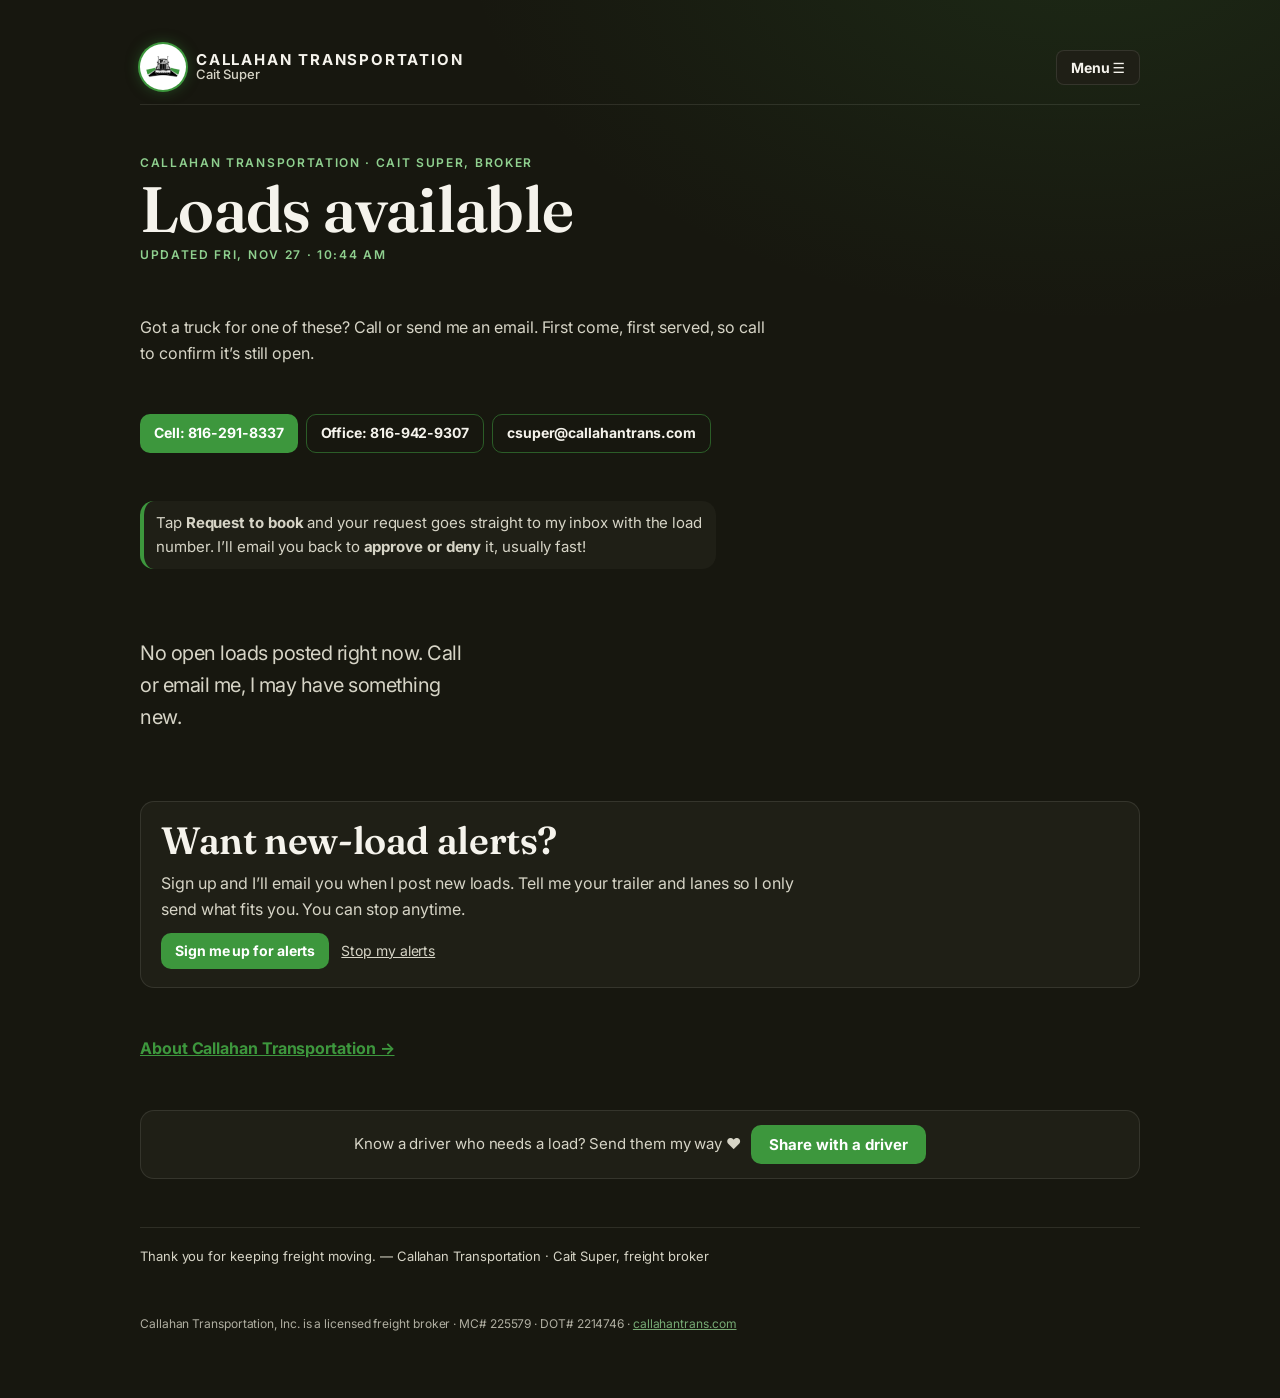
==== cait/index.html @ 10f7d675 "Update open loads 11/27 10:44 AM Co-Authored-By: Claude Opus 5.5 <noreply@anthropic.com>" ====
<!doctype html>
<html lang="en">
<head>
<meta charset="utf-8">
<meta name="viewport" content="width=device-width, initial-scale=1">
<link rel="manifest" href="../manifest.webmanifest">
<link rel="apple-touch-icon" href="../apple-touch-icon.png">
<link rel="icon" type="image/png" href="../icon-192.png">
<meta name="theme-color" content="#17170F">
<meta name="apple-mobile-web-app-capable" content="yes">
<meta name="apple-mobile-web-app-title" content="Callahan Transportation">
<title>Cait’s Loads · Callahan Transportation</title>
<link rel="preconnect" href="https://fonts.googleapis.com">
<link rel="stylesheet" href="https://fonts.googleapis.com/css2?family=Fraunces:ital,wght@0,500;0,600;1,500&family=Inter:wght@400;500;600;700;800&display=swap">
<style>
.sharebar { display: flex; flex-wrap: wrap; gap: 10px; align-items: center; justify-content: center; background: var(--panel); border: 1px dashed color-mix(in srgb, var(--gold) 55%, transparent); border-radius: 12px; padding: 14px 16px; text-align: center }
.sharebar p { margin: 0; color: var(--muted); font-size: 15px }
.sharebtn { font: 700 15px var(--body); background: var(--gold); color: var(--ground); border: 0; border-radius: 999px; padding: 10px 18px; cursor: pointer }
.sharebtn:focus-visible { outline: 3px solid var(--ink); outline-offset: 3px }
.sitenav { display: flex; flex-wrap: wrap; gap: 8px; align-items: center; padding-bottom: 6px }
.sitenav .brand { font-family: var(--hand); font-weight: 700; font-size: 28px; color: var(--gold); text-decoration: none; margin-right: auto }
.sitenav .brand { display: flex; flex-direction: column; line-height: 1.05 }
.sitenav .brand .b1 { font-family: var(--body); font-weight: 700; font-size: 15px; letter-spacing: .14em; text-transform: uppercase; color: var(--gold) }
.sitenav .brand .b2 { font-family: var(--hand); font-weight: 700; font-size: 28px; color: var(--ink) }
.sitenav a.nl { font: 700 14px var(--body); color: var(--ink); text-decoration: none; border: 1px solid color-mix(in srgb, var(--gold) 45%, transparent); border-radius: 999px; padding: 8px 14px }
.sitenav a.nl[aria-current="page"] { background: var(--gold); color: var(--ground); border-color: var(--gold) }
.sitenav { position: relative; align-items: center; flex-wrap: nowrap }
.sitenav .brand { min-width: 0 }
@media (max-width: 420px) { .sitenav .brand .b1 { font-size: 12px; letter-spacing: .1em } .sitenav .brand .b2 { font-size: 24px } }
.sitenav .brand { flex-direction: row; align-items: center; gap: 10px }
.sitenav .brand .mark { width: 58px; height: auto; background: var(--paper, #F3E6D1); border-radius: 10px; padding: 5px 6px; box-shadow: 0 0 22px color-mix(in srgb, #E8A54B 35%, transparent) }
.sitenav .btxt { display: flex; flex-direction: column; line-height: 1.05; min-width: 0 }
.menu { position: relative; flex: none }
.menu summary { white-space: nowrap }
@media (max-width: 420px) { .sitenav .brand .mark { width: 44px } .sitenav .brand .b1 { font-size: 10.5px; letter-spacing: .06em; white-space: nowrap } .sitenav .brand { gap: 8px } }
.menu summary { list-style: none; cursor: pointer; font: 700 14px var(--body); color: var(--ink); border: 1px solid color-mix(in srgb, var(--gold) 45%, transparent); border-radius: 999px; padding: 8px 14px }
.menu summary::-webkit-details-marker { display: none }
.menu summary:focus-visible { outline: 3px solid var(--ink); outline-offset: 3px }
.menu-list { position: absolute; right: 0; top: calc(100% + 8px); z-index: 20; display: flex; flex-direction: column; gap: 6px; min-width: 200px; background: var(--panel); border: 1px solid color-mix(in srgb, var(--gold) 35%, transparent); border-radius: 12px; padding: 10px; box-shadow: 0 18px 40px rgba(0,0,0,.5) }
.menu-list a.nl { text-align: left }
.sitenav a:focus-visible { outline: 3px solid var(--ink); outline-offset: 3px }
:root {
  --ground:#1F1813; --panel:#2A2019; --gold:#E8A54B; --ink:#F8EFE1; --rust:#C4553A; --muted:#C9B79E; --paper:#F3E6D1;
  --hand:"Caveat", "Segoe Print", "Bradley Hand", cursive;
  --body:"Nunito Sans", "Segoe UI", system-ui, sans-serif;
  color-scheme: dark;
}
* { box-sizing: border-box }
body {
  background: radial-gradient(90% 40% at 85% 0%, color-mix(in srgb, var(--gold) 26%, transparent), transparent 70%),
              radial-gradient(70% 30% at 0% 100%, color-mix(in srgb, var(--rust) 22%, transparent), transparent 70%),
              var(--ground);
  background-attachment: fixed;
  color: var(--ink); font-family: var(--body); font-size: 17px; line-height: 1.5;
  padding: 40px 16px 64px; min-height: 100%; margin: 0;
}
.wrap { max-width: 1000px; margin: 0 auto; display: flex; flex-direction: column; gap: 26px }
.company { font-size: 13px; font-weight: 700; letter-spacing: .18em; text-transform: uppercase; color: var(--gold) }
h1 { font-family: var(--hand); font-weight: 700; font-size: clamp(50px, 10vw, 84px); line-height: .95; margin: 4px 0 0; text-wrap: balance }
.updated { font-size: 13px; font-weight: 700; letter-spacing: .14em; text-transform: uppercase; color: var(--muted) }
.note { margin: 0; color: var(--muted); max-width: 64ch }
.call { display: flex; flex-wrap: wrap; gap: 8px }
.call a { display: inline-flex; align-items: center; gap: 8px; font-weight: 700; font-size: 14px; text-decoration: none; color: var(--ground); background: var(--gold); border-radius: 999px; padding: 7px 14px }
.call a.alt { background: transparent; color: var(--ink); border: 1px solid color-mix(in srgb, var(--gold) 55%, transparent) }
.list { display: grid; grid-template-columns: repeat(auto-fill, minmax(min(100%, 300px), 1fr)); gap: 16px }
.load { background: var(--panel); border: 1px solid color-mix(in srgb, var(--gold) 22%, transparent); border-radius: 10px; padding: 18px 20px; display: flex; flex-direction: column; gap: 10px; min-width: 0 }
.lane { display: flex; flex-direction: column; gap: 2px }
.city { font-family: var(--hand); font-weight: 700; font-size: 34px; line-height: 1 }
.arrow { color: var(--gold); font-size: 15px; font-weight: 700; letter-spacing: .1em }
.chip { align-self: flex-start; font-size: 12px; font-weight: 700; letter-spacing: .1em; text-transform: uppercase; color: var(--ground); background: var(--gold); border-radius: 999px; padding: 4px 12px }
dl { margin: 0; display: grid; grid-template-columns: auto 1fr; gap: 4px 14px; font-size: 15px }
dt { color: var(--muted) }
dd { margin: 0; min-width: 0 }
.book { display: flex; gap: 10px; flex-wrap: wrap; margin-top: auto; padding-top: 6px }
.book a { flex: 1 1 auto; text-align: center; font-weight: 700; font-size: 15px; text-decoration: none; border-radius: 999px; padding: 10px 16px }
.book-btn { background: var(--gold); color: var(--ground) }
.book-call { color: var(--ink); border: 1px solid color-mix(in srgb, var(--gold) 55%, transparent) }
.book a:focus-visible { outline: 3px solid var(--ink); outline-offset: 3px }
.approve { background: var(--panel); border-left: 4px solid var(--gold); border-radius: 8px; padding: 10px 12px; color: var(--ink); font-size: 15px }
.alerts { background: var(--panel); border: 1px dashed color-mix(in srgb, var(--gold) 55%, transparent); border-radius: 12px; padding: 18px 20px; display: flex; flex-direction: column; gap: 10px }
.alerts-title { font-family: var(--hand); font-weight: 700; font-size: 36px; line-height: 1; color: var(--gold); margin: 0 }
.alert-btns { display: flex; flex-wrap: wrap; gap: 12px; align-items: center }
.alert-btn { font-weight: 700; font-size: 14px; text-decoration: none; color: var(--ground); background: var(--gold); border-radius: 999px; padding: 7px 14px }
.alert-stop { color: var(--muted); font-size: 14px }
.alert-btn:focus-visible, .alert-stop:focus-visible { outline: 3px solid var(--ink); outline-offset: 3px }
.card-top { display: flex; align-items: center; justify-content: space-between; gap: 10px }
.loadno { font-weight: 800; font-size: 14px; letter-spacing: .02em; color: var(--ink); background: var(--panel-2, #1B242A); border: 1px solid var(--line, rgba(190,235,230,.1)); border-radius: 8px; padding: 4px 10px }
.empty { color: var(--muted); font-family: var(--hand); font-size: 32px }
footer { color: var(--muted); font-size: 14px; border-top: 1px solid color-mix(in srgb, var(--gold) 25%, transparent); padding-top: 18px }
</style>
<link rel="stylesheet" href="../anim.css?v=3">
<link rel="stylesheet" href="../modern.css?v=5">
<link rel="stylesheet" href="../brand.css?v=1">
</head>
<body>

<div class="wrap">
  <nav class="sitenav" aria-label="Site">
    <a class="brand" href="https://www.callahantrans.com"><img class="mark" src="../callahan-mark-orig.png?v=4" alt=""><span class="btxt"><span class="b1">Callahan Transportation</span><span class="b2">Cait Super</span></span></a>
    <details class="menu">
      <summary>Menu <span aria-hidden="true">☰</span></summary>
      <div class="menu-list">
      <a class="nl" href="./" aria-current="page">Cait’s loads</a>
      <a class="nl" href="../open-loads.html">Dana’s loads</a>
      <a class="nl" href="../pam/">Pam’s loads</a>
      <a class="nl" href="../loads-we-moved.html">Loads we moved</a>
      </div>
    </details>
  </nav>
  <header>
    <div class="company">Callahan Transportation · Cait Super, broker</div>
    <h1>Loads available</h1>
    <span class="updated" id="updated"></span>
  </header>
  <p class="note">Got a truck for one of these? Call or send me an email. First come, first served, so call to confirm it’s still open.</p>
  <div class="call">
    <a href="tel:+18162918337">Cell: 816-291-8337</a>
    <a class="alt" href="tel:+18169429307">Office: 816-942-9307</a>
    <a class="alt" href="mailto:csuper@callahantrans.com">csuper@callahantrans.com</a>
  </div>
  <p class="note approve">Tap <strong>Request to book</strong> and your request goes straight to my inbox with the load number. I’ll email you back to <strong>approve or deny</strong> it, usually fast!</p>
  <div class="list" id="list"></div>
  <section class="alerts" aria-labelledby="alerts-title">
    <h2 class="alerts-title" id="alerts-title">Want new-load alerts?</h2>
    <p class="note">Sign up and I’ll email you when I post new loads. Tell me your trailer and lanes so I only send what fits you. You can stop anytime.</p>
    <div class="alert-btns">
      <a class="alert-btn" id="alert-join" href="#">Sign me up for alerts</a>
      <a class="alert-stop" id="alert-stop" href="#">Stop my alerts</a>
    </div>
  </section>
  <p class="note"><a href="https://www.callahantrans.com" style="color:var(--gold);font-weight:700">About Callahan Transportation →</a></p>
  <div class="sharebar"><p>Know a driver who needs a load? Send them my way ♥</p><button type="button" class="sharebtn" data-share>Share with a driver</button></div>
  <footer>Thank you for keeping freight moving. — Callahan Transportation · Cait Super, freight broker</footer>
  <p class="broker-line">Callahan Transportation, Inc. is a licensed freight broker · MC# 225579 · DOT# 2214746 · <a href="https://www.callahantrans.com" target="_blank" rel="noopener">callahantrans.com</a></p>
</div>

<script type="application/json" id="data">{"updated": "Fri, Nov 27 · 10:44 AM", "loads": [{"load": "125517", "from": "St Louis, MO", "to": "Eustis, FL", "when": "Tue 12/1", "equip": "Hot shot", "freight": "Palletized stone", "weight": "18,447 lb", "notes": "974 miles", "tag": "Flatbed"}]}</script>
<script>
(function () {
  const list = document.getElementById('list');
  const esc = s => String(s).replace(/[&<>"]/g, c => ({'&':'&amp;','<':'&lt;','>':'&gt;','"':'&quot;'}[c]));
  let d; try { d = JSON.parse(document.getElementById('data').textContent); } catch (e) { d = {loads: []}; }
  let covered = [];
  // pickup like "Fri 10/30": hide once that date has passed (Chicago time)
  function past(when) {
    const m = /(\d{1,2})\/(\d{1,2})/.exec(when || ''); if (!m) return false;
    const now = new Date(new Date().toLocaleString('en-US', {timeZone: 'America/Chicago'}));
    let y = now.getFullYear(); const mo = +m[1] - 1, da = +m[2];
    if (mo - now.getMonth() > 6) y--; else if (now.getMonth() - mo > 6) y++;
    const t = new Date(now); t.setHours(0, 0, 0, 0);
    return new Date(y, mo, da) < t;
  }
  function render() {
    document.getElementById('updated').textContent = d.updated ? 'Updated ' + d.updated : '';
    const show = (d.loads || []).filter(l => !covered.includes(String(l.load)) && !past(l.when));
    list.innerHTML = '';
    if (!show.length) { list.innerHTML = '<p class="empty" style="font-size:20px;max-width:none">No open loads posted right now. Call or email me, I may have something new.</p>'; return; }
    show.forEach(l => {
      const a = document.createElement('article'); a.className = 'load in';
      a.innerHTML = '<div class="card-top"><span class="chip">' + esc(l.tag) + '</span>' + (l.load ? '<span class="loadno">Load #' + esc(l.load) + '</span>' : '') + '</div>' +
        '<div class="lane"><span class="city">' + esc(l.from) + '</span><span class="arrow">TO</span><span class="city">' + esc(l.to) + '</span></div>' +
        '<dl><dt>Pickup</dt><dd>' + esc(l.when) + '</dd><dt>Trailer</dt><dd>' + esc(l.equip) + '</dd><dt>Freight</dt><dd>' + esc(l.freight) + '</dd><dt>Weight</dt><dd>' + esc(l.weight) + '</dd><dt>Notes</dt><dd>' + esc(l.notes) + '</dd></dl>';
      const lane = l.from + ' to ' + l.to;
      const subj = 'BOOK REQUEST - ' + (l.load ? 'Load #' + l.load + ' - ' : '') + lane + ' (' + l.when + ')';
      const body = 'Hi Cait,\n\nI\'d like to book this load:\n' + (l.load ? 'Load #' + l.load + '\n' : '') + lane + '\nPickup: ' + l.when + '\nFreight: ' + l.freight + ', ' + l.weight + '\n\nCompany name:\nMC#:\nDriver name & cell:\nTruck/trailer type:\nWhere I\'m empty & when:\n\nThanks!';
      const act = document.createElement('div'); act.className = 'book';
      const m = document.createElement('a'); m.className = 'book-btn';
      m.href = 'mailto:csuper@callahantrans.com?subject=' + encodeURIComponent(subj) + '&body=' + encodeURIComponent(body);
      m.textContent = 'Request to book';
      act.append(m); a.appendChild(act);
      list.appendChild(a);
    });
  }
  async function refresh() {
    const t = Date.now();
    let c1 = null, c2 = null;
    try { const r = await fetch('covered.json?t=' + t, {cache: 'no-store'}); if (r.ok) c1 = ((await r.json()).covered || []).map(String); } catch (e) {}
    try { const r = await fetch('https://api.github.com/repos/Callahan2026/dana-loads/contents/cait/covered?ref=main&t=' + t, {cache: 'no-store'}); if (r.ok) c2 = (await r.json()).map(f => f.name.replace(/\.[a-z]+$/i, '')).filter(n => /^\d+$/.test(n)); } catch (e) {}
    if (c1 || c2) covered = (c1 || []).concat(c2 || covered.filter(n => !(c1 || []).includes(n)));
    try {
      const r = await fetch('index.html?t=' + t, {cache: 'no-store'});
      if (r.ok) { const doc = new DOMParser().parseFromString(await r.text(), 'text/html'); const el = doc.getElementById('data'); if (el) d = JSON.parse(el.textContent); }
    } catch (e) {}
    render();
  }
  render(); refresh();
  setInterval(refresh, 120000);
  document.addEventListener('visibilitychange', () => { if (!document.hidden) refresh(); });
})();
</script>

<script>
document.querySelectorAll('[data-share]').forEach(b => b.addEventListener('click', async () => {
  const url = 'https://loads.callahantrans.com/cait/';
  const data = { title: "Cait's Loads · Callahan Transportation", text: 'Need a load? Check out Cait at Callahan Transportation:', url };
  try { if (navigator.share) { await navigator.share(data); return; } } catch (e) { if (e && e.name === 'AbortError') return; }
  try { await navigator.clipboard.writeText(url); b.textContent = 'Link copied!'; setTimeout(() => b.textContent = 'Share with a driver', 2500); }
  catch (e) { prompt('Copy this link:', url); }
}));
</script>
<script>
(function () {
  const to = 'csuper@callahantrans.com';
  const mk = (s, b) => 'mailto:' + to + '?subject=' + encodeURIComponent(s) + '&body=' + encodeURIComponent(b);
  document.getElementById('alert-join').href = mk('LOAD ALERTS - Sign me up',
    'Hi Cait,\n\nPlease send me your new loads!\n\nName:\nCompany / MC#:\nBest email for alerts:\nCell:\nTrailer type (van, reefer, flatbed, stepdeck, hot shot, oversize):\nHome base / lanes I like:\n\nThanks!');
  document.getElementById('alert-stop').href = mk('LOAD ALERTS - Stop', 'Hi Cait,\n\nPlease take me off your load alerts.\n\nName:\nEmail:\n\nThanks!');
})();
</script>
<script src="../anim.js?v=3"></script>
</body>
</html>
---- anim.css ----
/* Shared motion: highway scene, driving trucks, scroll reveals. All motion stops for reduced-motion users. */
.highway { position: relative; height: 170px; border-radius: 14px; overflow: hidden;
  background: linear-gradient(180deg, #3a2417 0%, #8a4a24 38%, #e8a54b 62%, #f3c27a 66%, #2b2019 66.5%);
  box-shadow: 0 18px 40px rgba(0,0,0,.45) }
.highway .sun { position: absolute; left: 62%; top: 38%; width: 90px; height: 90px; margin: -45px; border-radius: 50%;
  background: radial-gradient(circle, #fff3d6 0%, #ffd27a 45%, rgba(255,190,90,0) 70%); animation: sunpulse 6s ease-in-out infinite }
.highway .hills { position: absolute; left: 0; right: 0; bottom: 34%; height: 40px;
  background: radial-gradient(60% 100% at 20% 100%, #4a2c1b 60%, transparent 61%), radial-gradient(50% 100% at 75% 100%, #5a3420 60%, transparent 61%) }
.highway .road { position: absolute; left: 0; right: 0; bottom: 0; height: 34%; background: #1d1612 }
.highway .road::before { content: ""; position: absolute; left: 0; right: 0; top: 50%; height: 4px; margin-top: -2px;
  background: repeating-linear-gradient(90deg, #e8a54b 0 34px, transparent 34px 68px); animation: dashes .9s linear infinite }
.highway .road::after { content: ""; position: absolute; left: 0; right: 0; top: 0; height: 2px; background: #6b4a2e }
.highway .rig { position: absolute; bottom: 14%; width: 210px; height: auto; animation: drive 9s linear infinite; filter: drop-shadow(0 6px 6px rgba(0,0,0,.5)) }
.highway .rig.back { bottom: 21%; width: 120px; opacity: .75; animation: driveback 14s linear infinite; animation-delay: -5s }
.highway .tag { position: absolute; left: 16px; top: 14px; font: 700 13px var(--body); letter-spacing: .16em; text-transform: uppercase; color: #fff3d6; text-shadow: 0 2px 8px rgba(0,0,0,.5) }
@keyframes dashes { from { background-position: 0 0 } to { background-position: -68px 0 } }
@keyframes drive { from { transform: translateX(-240px) } to { transform: translateX(calc(100vw + 40px)) } }
@keyframes driveback { from { transform: translateX(calc(100vw + 40px)) scaleX(-1) } to { transform: translateX(-160px) scaleX(-1) } }
@keyframes sunpulse { 0%,100% { transform: scale(1) } 50% { transform: scale(1.08) } }

/* little truck that drives along a road strip above footers */
.roadstrip { position: relative; height: 46px; overflow: hidden; border-bottom: 3px solid #3a2a1e }
.roadstrip::before { content: ""; position: absolute; left: 0; right: 0; bottom: 6px; height: 3px;
  background: repeating-linear-gradient(90deg, color-mix(in srgb, #e8a54b 70%, transparent) 0 22px, transparent 22px 44px); animation: dashes2 1s linear infinite }
.roadstrip .rig { position: absolute; bottom: 9px; width: 120px; animation: drive 12s linear infinite }
@keyframes dashes2 { from { background-position: 0 0 } to { background-position: -44px 0 } }

/* scroll reveal */
.reveal { opacity: 0; transform: translateY(26px); transition: opacity .7s ease, transform .7s ease }
.reveal.in { opacity: 1; transform: none }

/* logo card float + loads tabs shimmer */
.logo-card { animation: floaty 6s ease-in-out infinite }
@keyframes floaty { 0%,100% { transform: rotate(-1.2deg) translateY(0) } 50% { transform: rotate(-.4deg) translateY(-6px) } }
.loadtab { position: relative; overflow: hidden }
.loadtab::after { content: ""; position: absolute; top: 0; bottom: 0; width: 60px; left: -80px; transform: skewX(-20deg);
  background: linear-gradient(90deg, transparent, rgba(255,255,255,.35), transparent); animation: shine 4.5s ease-in-out infinite }
@keyframes shine { 0%,60% { left: -80px } 100% { left: 110% } }
.lt-go { transition: transform .2s ease } .loadtab:hover .lt-go { transform: translateX(6px) }
.load { transition: transform .2s ease, box-shadow .2s ease } .load:hover { transform: translateY(-3px); box-shadow: 0 14px 30px rgba(0,0,0,.4) }

@media (prefers-reduced-motion: reduce) {
  .highway .rig, .highway .sun, .highway .road::before, .roadstrip .rig, .roadstrip::before, .logo-card, .loadtab::after { animation: none }
  .highway .rig { left: 30% } .highway .rig.back { display: none } .roadstrip .rig { left: 40% }
  .reveal { opacity: 1; transform: none; transition: none }
}
---- modern.css ----
/* Modern pass: clean type, straight edges, photo-led hero, restrained motion. Loaded last on every page. */
:root {
  --ground: #0E1316; --panel: #151C20; --panel-2: #1B242A; --line: rgba(190, 235, 230, .10);
  --gold: #2EC4B6; --teal: #2EC4B6; --blue: #3B8FE0; --leaf: #5CC97A; --ink: #F6EFE6; --muted: #B8AA98; --paper: #F6EFE6; --paper-ink: #1A1410; --green: #3E9A42;
  --hand: "Inter", system-ui, -apple-system, "Segoe UI", sans-serif;
  --body: "Inter", system-ui, -apple-system, "Segoe UI", sans-serif;
}
body { background: radial-gradient(70% 40% at 85% -5%, rgba(59,143,224,.18), transparent 70%), radial-gradient(60% 35% at 0% 0%, rgba(92,201,122,.12), transparent 70%), var(--ground) !important; background-attachment: scroll !important;
  font-family: var(--body); font-size: 16px; line-height: 1.6; letter-spacing: -.005em; -webkit-font-smoothing: antialiased }
h1, .wall-title, .alerts-title, .step, .lt-title, .city, .cal-big, .story-sign, .pol span, .slide .cap, dialog figcaption, .empty {
  font-family: var(--body) !important; letter-spacing: -.025em }
h1 { font-weight: 800 !important; font-size: clamp(36px, 7vw, 64px) !important; line-height: 1.02 !important }
.wall-title, .alerts-title, .step { font-weight: 800 !important; font-size: clamp(26px, 4.6vw, 38px) !important; color: var(--ink) !important; line-height: 1.1 !important }
.company, .lt-kicker, .updated { font-size: 12px !important; letter-spacing: .14em !important; color: var(--gold) !important; font-weight: 600 !important }
.lede, .note, .cal > p, .story p, .meet p { color: var(--muted) }
.tagline { font-weight: 600 }
.wrap { gap: 48px !important }

/* header */
.sitenav { padding: 4px 0 14px; border-bottom: 1px solid var(--line) }
.sitenav .brand .mark { background: #fff !important; box-shadow: none !important; border-radius: 8px !important; width: 52px }
.sitenav .brand .b1 { color: var(--ink) !important; letter-spacing: .12em !important; font-weight: 700 !important }
.sitenav .brand .b2 { font-size: 13px !important; font-weight: 500 !important; color: var(--muted) !important; letter-spacing: 0 }
.menu summary, .sitenav a.nl { border-radius: 8px !important; border-color: var(--line) !important; background: var(--panel) }
.sitenav a.nl[aria-current="page"] { background: var(--gold) !important; color: #06201D !important }

/* photo hero (home) */
.hero-photo { position: relative; border-radius: 18px; overflow: hidden; min-height: 460px; display: flex; flex-direction: row; align-items: flex-end; justify-content: flex-start; isolation: isolate; border: 1px solid var(--line) }
.hero-photo .bg { position: absolute; inset: 0; background-size: cover; background-position: center; z-index: -2; animation: kenburns 18s ease-in-out infinite alternate }
.hero-photo::before { content: ""; position: absolute; inset: 0; z-index: -1; background: linear-gradient(180deg, rgba(20,16,13,.15) 0%, rgba(20,16,13,.55) 45%, rgba(20,16,13,.96) 100%) }
.hero-photo .in { padding: clamp(22px, 4vw, 44px); display: flex; flex-direction: column; gap: 14px; max-width: 720px }
.hero-photo .logo-chip { align-self: flex-start; background: #fff; border-radius: 12px; padding: 10px 14px; width: 200px; animation: none !important; box-shadow: 0 10px 30px rgba(0,0,0,.35) }
.hero-photo .logo-chip img { display: block; width: 100%; height: auto }
.hero-photo .lede { color: #E8DDCF; font-size: 17px; margin: 0 }
.cta { display: flex; flex-wrap: wrap; gap: 10px; margin-top: 6px }
.cta a { font-weight: 700; font-size: 15px; text-decoration: none; border-radius: 10px; padding: 12px 18px; transition: transform .2s ease, background .2s ease }
.cta a.primary { background: linear-gradient(90deg, #2EC4B6, #3B8FE0); color: #fff }
.cta a.ghost { color: var(--ink); background: rgba(255,255,255,.08); border: 1px solid rgba(255,255,255,.18); backdrop-filter: blur(6px) }
.cta a:hover { transform: translateY(-2px) }
.cta a:focus-visible { outline: 3px solid var(--ink); outline-offset: 3px }
@keyframes kenburns { from { transform: scale(1.04) translate(0, 0) } to { transform: scale(1.14) translate(-2%, -2%) } }

/* trust strip */
.stats { display: grid; grid-template-columns: repeat(auto-fit, minmax(150px, 1fr)); gap: 1px; background: var(--line); border: 1px solid var(--line); border-radius: 14px; overflow: hidden }
.stats div { background: var(--panel); padding: 16px 18px; display: flex; flex-direction: column; gap: 2px }
.stats b { font-size: 18px; font-weight: 800; color: var(--ink); letter-spacing: -.02em }
.stats span { font-size: 13px; color: var(--muted) }

/* cards and buttons: straight, crisp */
.cal-item, .load, .card, .alerts, .sharebar, .approve, .car, .logo-card, .help .loadtab { border-radius: 14px !important }
.cal-item, .load, .card, .alerts, .sharebar { background: var(--panel) !important; border: 1px solid var(--line) !important }
.cal-big { font-size: 18px !important; font-weight: 700 !important; color: var(--ink) !important }
.cal-item { border-top: 3px solid var(--gold) !important }
.loadtab { padding: 18px 22px !important; box-shadow: none !important }
.loadtab-2 { border: 1px solid var(--line) !important; background: var(--panel) !important }
.lt-title { font-size: clamp(19px, 3.4vw, 24px) !important; font-weight: 700 !important; line-height: 1.2 !important }
.lt-go { font-size: 22px !important }
.loadtab::after { display: none }
.chip { border-radius: 6px !important; letter-spacing: .08em !important }
.city { font-size: 24px !important; font-weight: 800 !important }
.call a, .alert-btn, .book a, .sharebtn, .btn, .car-btn, .cat-tab, .slide .cap small { border-radius: 10px !important }
.cat-tab { background: var(--panel) !important; border-color: var(--line) !important }
.cat-tab[aria-selected="true"] { background: var(--gold) !important; color: #06201D !important }
.car { background: var(--panel) !important; border: 1px solid var(--line); box-shadow: none !important }
.slide img { filter: none !important; border-radius: 10px !important }
.slide .cap { color: var(--ink) !important; font-size: 18px !important; font-weight: 700 !important }
.slide .cap small { color: var(--muted) !important }
.car-btn { background: var(--panel-2) !important; color: var(--ink) !important; border: 1px solid var(--line) !important }
.car-count { color: var(--muted) !important }
input { border-radius: 10px !important; border-color: var(--line) !important; background: var(--ground) !important }

/* polaroids become clean photo cards */
.pol { transform: none !important; background: var(--panel) !important; border: 1px solid var(--line); padding: 10px 10px 0 !important; border-radius: 14px !important; box-shadow: 0 20px 50px rgba(0,0,0,.4) !important }
.pol img { filter: none !important; border-radius: 8px !important }
.pol span { color: var(--ink) !important; font-size: 15px !important; font-weight: 600 !important; padding: 10px 4px 12px !important }
.story-sign { font-size: 20px !important; font-weight: 700 !important; color: var(--gold) !important }
.logo-card { transform: none !important; animation: none !important; background: #fff !important; box-shadow: none !important }
footer { border-top-color: var(--line) !important; font-size: 13px }
.closer img { border-radius: 14px !important; filter: none }

/* retire the cartoon scenery */
.highway, .roadstrip { display: none !important }

/* subtle motion */
.reveal { transform: translateY(18px) }
@media (prefers-reduced-motion: reduce) { .hero-photo .bg { animation: none } }
@media (max-width: 600px) { .hero-photo .logo-chip { width: 140px; padding: 8px 10px } .hero-photo { min-height: 0 } }

/* Lively hero: warm aurora + highway light trails (no photo) */
.hero-photo { background: #120d0a }
.hero-photo::before { background: linear-gradient(180deg, rgba(18,13,10,0) 0%, rgba(18,13,10,.35) 55%, rgba(18,13,10,.92) 100%) !important }
.fx { position: absolute; inset: 0; z-index: -2; overflow: hidden }
.fx .glow { position: absolute; border-radius: 50%; filter: blur(60px); opacity: .85; mix-blend-mode: screen }
.fx .g1 { width: 70%; height: 80%; left: -10%; top: -25%; background: #ff8a1f; animation: drift1 14s ease-in-out infinite alternate }
.fx .g2 { width: 60%; height: 70%; right: -15%; top: -10%; background: #e0412b; animation: drift2 17s ease-in-out infinite alternate }
.fx .g3 { width: 55%; height: 55%; left: 30%; top: 10%; background: #3e9a42; opacity: .45; animation: drift3 20s ease-in-out infinite alternate }
@keyframes drift1 { to { transform: translate(18%, 12%) scale(1.15) } }
@keyframes drift2 { to { transform: translate(-20%, 18%) scale(1.1) } }
@keyframes drift3 { to { transform: translate(-25%, -10%) scale(1.2) } }
.fx .road3d { position: absolute; left: -20%; right: -20%; bottom: -10%; height: 70%; transform: perspective(500px) rotateX(62deg); transform-origin: bottom;
  background:
    linear-gradient(90deg, transparent 49.6%, rgba(255,214,140,.9) 49.6% 50.4%, transparent 50.4%) 0 0 / 100% 120px,
    repeating-linear-gradient(90deg, rgba(255,255,255,.06) 0 1px, transparent 1px 80px),
    linear-gradient(180deg, transparent, rgba(0,0,0,.6));
  -webkit-mask: linear-gradient(180deg, transparent 0%, #000 45%); mask: linear-gradient(180deg, transparent 0%, #000 45%);
  animation: roadrun 1.1s linear infinite }
.fx .road3d { background-repeat: repeat-y, repeat, no-repeat }
@keyframes roadrun { from { background-position: 0 0, 0 0, 0 0 } to { background-position: 0 120px, 0 0, 0 0 } }
.fx .trail { position: absolute; height: 3px; width: 38%; left: -40%; border-radius: 3px; filter: blur(.6px);
  background: linear-gradient(90deg, transparent, #ffd27a 60%, #fff6e0); box-shadow: 0 0 14px 3px rgba(255,180,80,.7); animation: streak 2.6s cubic-bezier(.4,0,.2,1) infinite }
.fx .trail.red { background: linear-gradient(90deg, transparent, #ff4b3a 60%, #ffd0c8); box-shadow: 0 0 14px 3px rgba(255,70,50,.7) }
.fx .t1 { top: 9% } .fx .t2 { top: 15%; animation-delay: .7s; width: 50% } .fx .t3 { top: 22%; animation-delay: 1.3s }
.fx .t4 { top: 12%; animation-delay: 1.9s; width: 28% } .fx .t5 { top: 27%; animation-delay: .35s; width: 45% }
.fx .t6 { top: 19%; animation-delay: 2.2s } .fx .t7 { top: 5%; animation-delay: 1.6s; width: 30% }
.fx .t2, .fx .t5, .fx .t7 { background: linear-gradient(90deg, transparent, #ff4b3a 60%, #ffd0c8); box-shadow: 0 0 14px 3px rgba(255,70,50,.7); animation-name: streakback }
@keyframes streak { from { transform: translateX(0) } to { transform: translateX(380%) } }
@keyframes streakback { from { transform: translateX(380%) scaleX(-1) } to { transform: translateX(0) scaleX(-1) } }
.hero-photo h1 { background: linear-gradient(90deg, #ffffff 0%, #b8f2e6 40%, #4fd1c5 70%, #5aa9f0 100%); -webkit-background-clip: text; background-clip: text; color: transparent !important }
@media (prefers-reduced-motion: reduce) { .fx .glow, .fx .road3d, .fx .trail { animation: none } .fx .trail { display: none } }

/* Night highway hero */
.fx-night { position: absolute; inset: 0; z-index: -2; background: #03060a }
.fx-night canvas { display: block }
.hero-photo { min-height: 520px; border-color: rgba(46,196,182,.28) !important; box-shadow: 0 0 80px rgba(59,143,224,.15) }
.hero-photo::before { background: linear-gradient(90deg, rgba(3,6,9,.85) 0%, rgba(3,6,9,.55) 45%, rgba(3,6,9,0) 75%), linear-gradient(180deg, rgba(3,6,9,0) 60%, rgba(3,6,9,.7) 100%) !important }
@media (max-width: 600px) { .hero-photo::before { background: linear-gradient(180deg, rgba(3,6,9,.1) 0%, rgba(3,6,9,.55) 40%, rgba(3,6,9,.92) 100%) !important } .hero-photo { min-height: 600px } }
.hero-photo .cta a.primary { box-shadow: 0 0 24px rgba(46,196,182,.55) }

/* Modern Callahan lockup */
.lockup { display: flex; align-items: center; gap: 16px; align-self: flex-start }
.lockup img { width: clamp(96px, 16vw, 150px); height: auto; filter: drop-shadow(0 0 18px rgba(46,196,182,.35)) }
.lk-text { display: flex; flex-direction: column; line-height: 1; padding-left: 16px; border-left: 2px solid; border-image: linear-gradient(180deg, #5CC97A, #2EC4B6, #3B8FE0) 1 }
.lk-1 { font-weight: 800; font-size: clamp(26px, 4.6vw, 40px); letter-spacing: .14em; color: #F6EFE6 }
.lk-2 { margin-top: 6px; font-weight: 600; font-size: clamp(10px, 1.6vw, 13px); letter-spacing: .32em; background: linear-gradient(90deg, #5CC97A, #2EC4B6 55%, #5aa9f0); -webkit-background-clip: text; background-clip: text; color: transparent }
.sitenav .brand .mark { background: transparent !important; padding: 0 !important; width: 50px !important; filter: drop-shadow(0 0 10px rgba(46,196,182,.3)) }
@media (max-width: 480px) { .lk-2 { letter-spacing: .16em; white-space: nowrap } .lk-1 { letter-spacing: .1em } .lockup { gap: 12px } .lk-text { padding-left: 12px } }

/* Callahan badge: real logo colors (green + black on white), animated ring */
:root { --callahan-green: #3E9A42 }
.lk-2 { background: none !important; -webkit-background-clip: border-box !important; color: var(--callahan-green) !important; filter: brightness(1.35) }
.lk-text { border-image: linear-gradient(180deg, var(--callahan-green), #2EC4B6) 1 !important }
.badge { position: relative; width: clamp(104px, 17vw, 150px); aspect-ratio: 1; flex: none }
.badge .ring { position: absolute; inset: 0; border-radius: 50%;
  background: conic-gradient(from 0deg, var(--callahan-green), #2EC4B6, #3B8FE0, #0b0f12 62%, var(--callahan-green));
  animation: spin 6s linear infinite; filter: drop-shadow(0 0 16px rgba(62,154,66,.55)) }
.badge .ring::after { content: ""; position: absolute; inset: 5px; border-radius: 50%; background: #0b0f12 }
.badge .disc { position: absolute; inset: 9px; border-radius: 50%; background: radial-gradient(circle at 50% 35%, #ffffff, #eef3ee); display: grid; place-items: center; overflow: hidden;
  box-shadow: inset 0 -8px 18px rgba(0,0,0,.12), 0 0 0 2px rgba(255,255,255,.08) }
.badge .disc img { width: 80%; height: auto; transform: translateY(4%); animation: truckbob 2.4s ease-in-out infinite }
.badge .disc::after { content: ""; position: absolute; top: -40%; bottom: -40%; width: 35%; left: -60%; transform: skewX(-18deg);
  background: linear-gradient(90deg, transparent, rgba(255,255,255,.75), transparent); animation: sheen 5s ease-in-out infinite }
.badge .lane { position: absolute; left: 50%; bottom: -14px; width: 4px; height: 14px; margin-left: -2px; border-radius: 2px;
  background: repeating-linear-gradient(180deg, var(--callahan-green) 0 4px, transparent 4px 8px); animation: lanerun .6s linear infinite }
@keyframes spin { to { transform: rotate(360deg) } }
@keyframes truckbob { 0%,100% { transform: translateY(4%) } 50% { transform: translateY(1%) } }
@keyframes sheen { 0%,70% { left: -60% } 100% { left: 130% } }
@keyframes lanerun { to { background-position: 0 8px } }
.sitenav .brand .mark { background: #fff !important; border-radius: 50% !important; padding: 6px !important; width: 46px !important; height: 46px; object-fit: contain;
  box-shadow: 0 0 0 2px var(--callahan-green), 0 0 14px rgba(62,154,66,.5) !important; filter: none !important }
@media (prefers-reduced-motion: reduce) { .badge .ring, .badge .disc img, .badge .disc::after, .badge .lane { animation: none } }
---- brand.css ----
/* Match callahantrans.com: near-black, cream, Callahan green, Fraunces + Inter */
:root {
  --ground: #17170F; --panel: #1F1F16; --panel-2: #2B2B22; --line: rgba(245,243,236,.10);
  --gold: #3D973D; --teal: #3D973D; --blue: #3D973D; --leaf: #5FB35F; --callahan-green: #3D973D;
  --ink: #F5F3EC; --muted: #D6D4C6; --paper: #F5F3EC;
}
body { background: radial-gradient(70% 40% at 85% -5%, rgba(61,151,61,.14), transparent 70%), var(--ground) !important }
h1, .wall-title, .alerts-title, .step, .lk-1 { font-family: "Fraunces", Georgia, serif !important; font-weight: 600 !important; letter-spacing: -.01em !important }
.lk-1 { letter-spacing: .06em !important }
.hero-photo h1 { background: none !important; -webkit-background-clip: border-box !important; background-clip: border-box !important; color: var(--ink) !important }
.hero-photo h1 em { font-style: italic; color: #8FD08F }
.company, .lt-kicker, .updated { color: #8FD08F !important }
.cta a.primary { background: #3D973D !important; color: #fff !important; box-shadow: 0 8px 24px rgba(61,151,61,.35) !important }
.cta a.ghost { border-color: rgba(245,243,236,.25) !important }
.sitenav a.nl[aria-current="page"], .cat-tab[aria-selected="true"], .chip, .call a:not(.alt), .alert-btn, .book-btn, .sharebtn, .btn-loaded { background: #3D973D !important; color: #fff !important }
.btn-delivered { background: #F5F3EC !important; color: #17170F !important }
.cal-item { border-top-color: #3D973D !important }
.approve { border-left-color: #3D973D !important }
.lk-text { border-image: linear-gradient(180deg, #3D973D, #F5F3EC) 1 !important }
.lk-2 { color: #8FD08F !important; filter: none !important }
.badge .ring { background: conic-gradient(from 0deg, #3D973D, #F5F3EC, #3D973D 55%, #17170F 70%, #3D973D) !important; filter: drop-shadow(0 0 14px rgba(61,151,61,.5)) !important }
.badge .ring::after { background: #17170F !important }
.fx-night { background: #0c0c08 !important }
.hero-photo { border-color: rgba(61,151,61,.3) !important; box-shadow: 0 0 80px rgba(61,151,61,.12) !important }
.hero-photo::before { background: linear-gradient(90deg, rgba(14,14,9,.88) 0%, rgba(14,14,9,.55) 45%, rgba(14,14,9,0) 75%), linear-gradient(180deg, rgba(14,14,9,0) 60%, rgba(14,14,9,.7) 100%) !important }
@media (max-width: 600px) { .hero-photo::before { background: linear-gradient(180deg, rgba(14,14,9,.1) 0%, rgba(14,14,9,.6) 40%, rgba(14,14,9,.94) 100%) !important } }
.broker-line { font-size: 12px; color: var(--muted); opacity: .8; margin: 0 }
.broker-line a { color: #8FD08F }

/* 2026 logo emblem: glass tile, live green border, flashing headlights, light sweep, 3D tilt */
.badge { display: none }
.emblem { --rx: 0deg; --ry: 0deg; position: relative; width: clamp(150px, 26vw, 230px); aspect-ratio: 1; flex: none;
  transform: perspective(700px) rotateX(var(--rx)) rotateY(var(--ry)); transition: transform .25s ease-out; transform-style: preserve-3d }
.em-border { position: absolute; inset: -3px; border-radius: 34px; overflow: hidden; filter: drop-shadow(0 0 22px rgba(61,151,61,.55)) }
.em-border::before { content: ""; position: absolute; inset: -50%;
  background: conic-gradient(from 0deg, #3D973D, #9BE39B, #F5F3EC, #3D973D 40%, #17170F 60%, #3D973D 80%, #9BE39B, #3D973D);
  animation: spin 5s linear infinite }
.em-tile { position: absolute; inset: 0; border-radius: 31px; overflow: hidden; display: grid; place-items: center;
  background: radial-gradient(120% 90% at 50% 15%, #FFFFFF 0%, #F5F3EC 55%, #D6D4C6 100%);
  box-shadow: inset 0 2px 0 rgba(255,255,255,.9), inset 0 -18px 30px rgba(23,23,15,.18), 0 30px 60px -20px rgba(0,0,0,.8);
  animation: emglow 3.2s ease-in-out infinite }
.em-grid { position: absolute; inset: 0; opacity: .35;
  background-image: linear-gradient(rgba(61,151,61,.18) 1px, transparent 1px), linear-gradient(90deg, rgba(61,151,61,.18) 1px, transparent 1px);
  background-size: 16px 16px; -webkit-mask: radial-gradient(circle at 50% 40%, #000, transparent 70%); mask: radial-gradient(circle at 50% 40%, #000, transparent 70%) }
.em-tile img { position: relative; width: 100%; height: auto; transform: translateZ(30px) translateY(4%); filter: drop-shadow(0 10px 10px rgba(23,23,15,.35));
  animation: truckbob 2.4s ease-in-out infinite }
/* headlight positions match the truck art (~35% / 65% across, ~52% down the art) */
.hl { position: absolute; top: 51%; width: 22%; aspect-ratio: 1; margin: -11% 0 0 -11%; border-radius: 50%; mix-blend-mode: screen;
  background: radial-gradient(circle, #fff 0 12%, rgba(255,250,215,.95) 22%, rgba(155,227,155,.45) 45%, transparent 70%);
  opacity: 0; animation: flash 4s ease-in-out infinite }
.hl.l { left: 36% } .hl.r { left: 64%; animation-delay: .06s }
.em-sheen { position: absolute; top: -40%; bottom: -40%; width: 30%; left: -60%; transform: skewX(-18deg);
  background: linear-gradient(90deg, transparent, rgba(255,255,255,.75), transparent); animation: sheen 4s ease-in-out infinite }
.em-beam { position: absolute; left: 50%; top: 92%; width: 160%; height: 70%; transform: translateX(-50%); pointer-events: none; z-index: -1;
  background: radial-gradient(50% 60% at 50% 0%, rgba(245,243,236,.30), rgba(61,151,61,.14) 45%, transparent 75%);
  filter: blur(6px); animation: beam 4s ease-in-out infinite }
@keyframes flash { 0%, 62%, 100% { opacity: 0; transform: scale(.6) } 68% { opacity: 1; transform: scale(1.25) } 72% { opacity: .25 } 76% { opacity: 1; transform: scale(1.1) } 86% { opacity: 0 } }
@keyframes beam { 0%, 62%, 100% { opacity: .45 } 68%, 78% { opacity: 1 } }
@keyframes emglow { 0%, 100% { box-shadow: inset 0 2px 0 rgba(255,255,255,.9), inset 0 -18px 30px rgba(23,23,15,.18), 0 30px 60px -20px rgba(0,0,0,.8), 0 0 0 rgba(61,151,61,0) }
  50% { box-shadow: inset 0 2px 0 rgba(255,255,255,.9), inset 0 -18px 30px rgba(23,23,15,.18), 0 30px 60px -20px rgba(0,0,0,.8), 0 0 46px rgba(61,151,61,.55) } }
.lockup { gap: clamp(16px, 3vw, 28px) !important; align-items: center }
.lk-1 { font-size: clamp(30px, 5.4vw, 54px) !important; letter-spacing: .08em !important;
  background: linear-gradient(100deg, #F5F3EC 0%, #F5F3EC 40%, #9BE39B 50%, #F5F3EC 60%, #F5F3EC 100%); background-size: 250% 100%;
  -webkit-background-clip: text; background-clip: text; color: transparent !important; animation: wordshine 6s ease-in-out infinite }
@keyframes wordshine { 0%, 55% { background-position: 100% 0 } 100% { background-position: -50% 0 } }
@media (max-width: 480px) { .emblem { width: 108px } .lk-1 { font-size: 27px !important; letter-spacing: .04em !important } .lk-2 { font-size: 9px !important; letter-spacing: .14em !important } .em-border { border-radius: 28px } .em-tile { border-radius: 25px } }
@media (prefers-reduced-motion: reduce) { .emblem { transform: none } .em-border::before, .em-tile, .em-tile img, .hl, .em-sheen, .em-beam, .lk-1 { animation: none } }
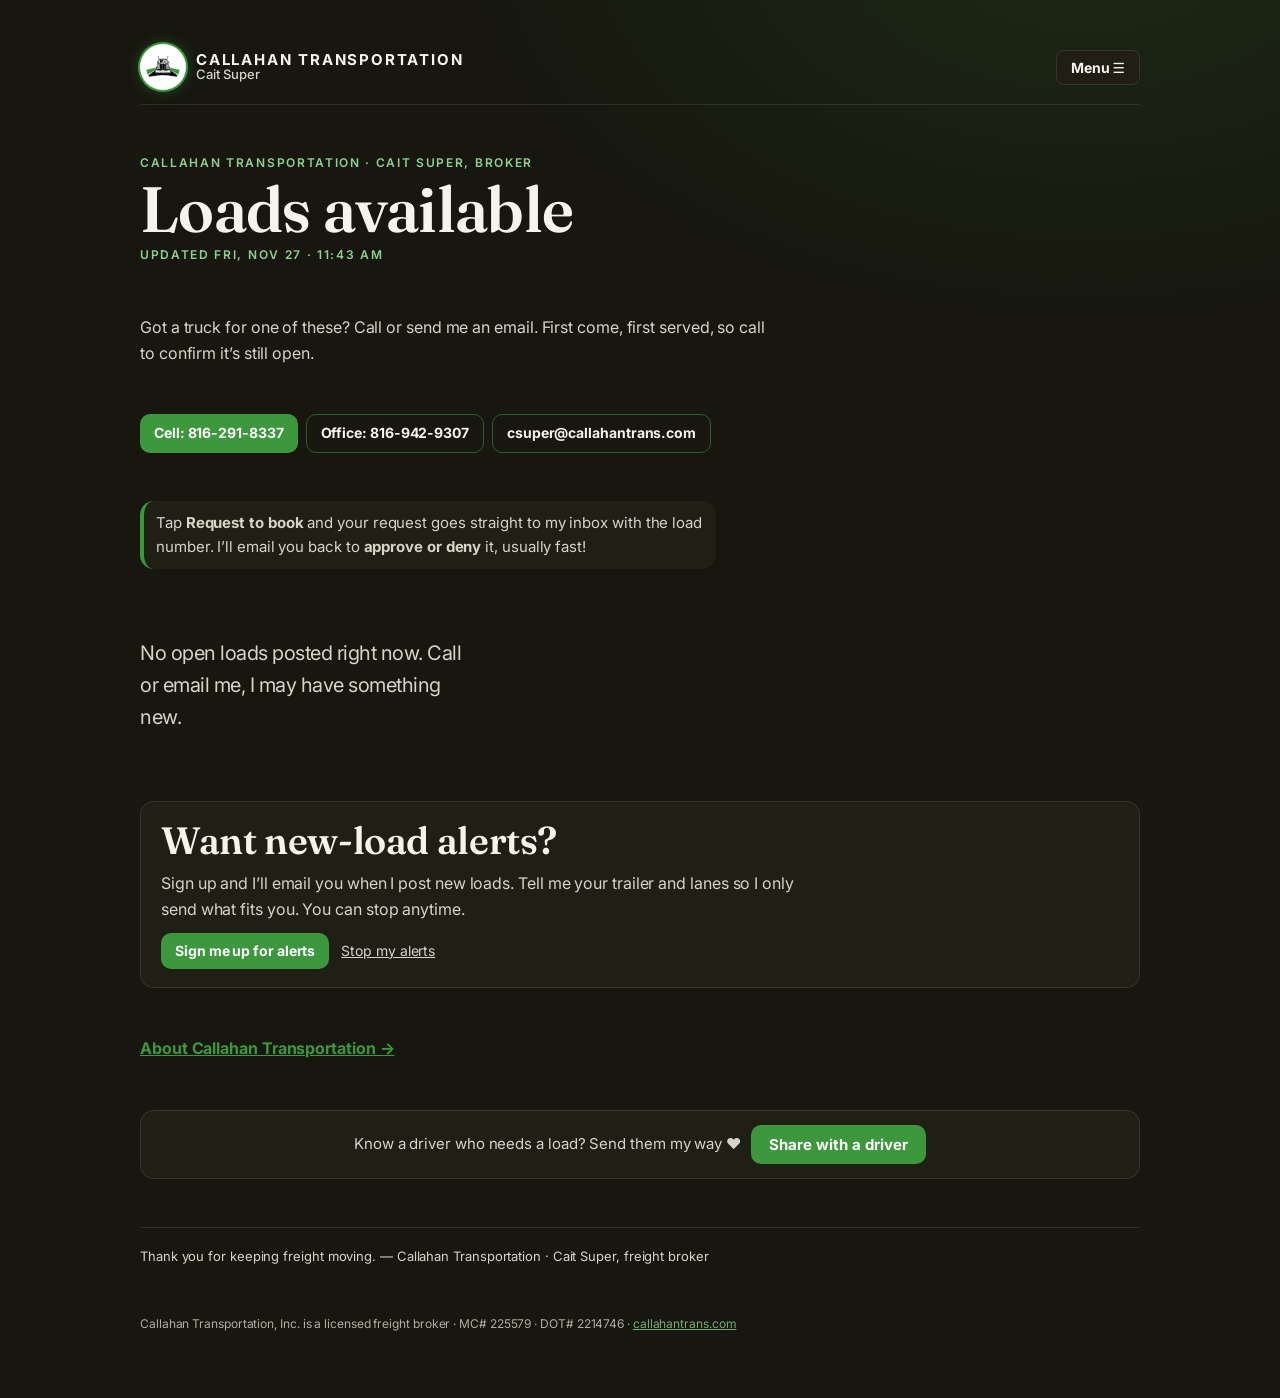
==== commit a6587588: "Update open loads 11/27 11:43 AM Co-Authored-By: Claude Opus 5.5 <noreply@anthropic.com>" ====
--- a/cait/index.html
+++ b/cait/index.html
@@ -134,7 +134,7 @@
   <p class="broker-line">Callahan Transportation, Inc. is a licensed freight broker · MC# 225579 · DOT# 2214746 · <a href="https://www.callahantrans.com" target="_blank" rel="noopener">callahantrans.com</a></p>
 </div>
 
-<script type="application/json" id="data">{"updated": "Fri, Nov 27 · 10:44 AM", "loads": [{"load": "125517", "from": "St Louis, MO", "to": "Eustis, FL", "when": "Tue 12/1", "equip": "Hot shot", "freight": "Palletized stone", "weight": "18,447 lb", "notes": "974 miles", "tag": "Flatbed"}]}</script>
+<script type="application/json" id="data">{"updated": "Fri, Nov 27 · 11:43 AM", "loads": [{"load": "125517", "from": "St Louis, MO", "to": "Eustis, FL", "when": "Tue 12/1", "equip": "Hot shot", "freight": "Palletized stone", "weight": "18,447 lb", "notes": "974 miles", "tag": "Flatbed"}]}</script>
 <script>
 (function () {
   const list = document.getElementById('list');
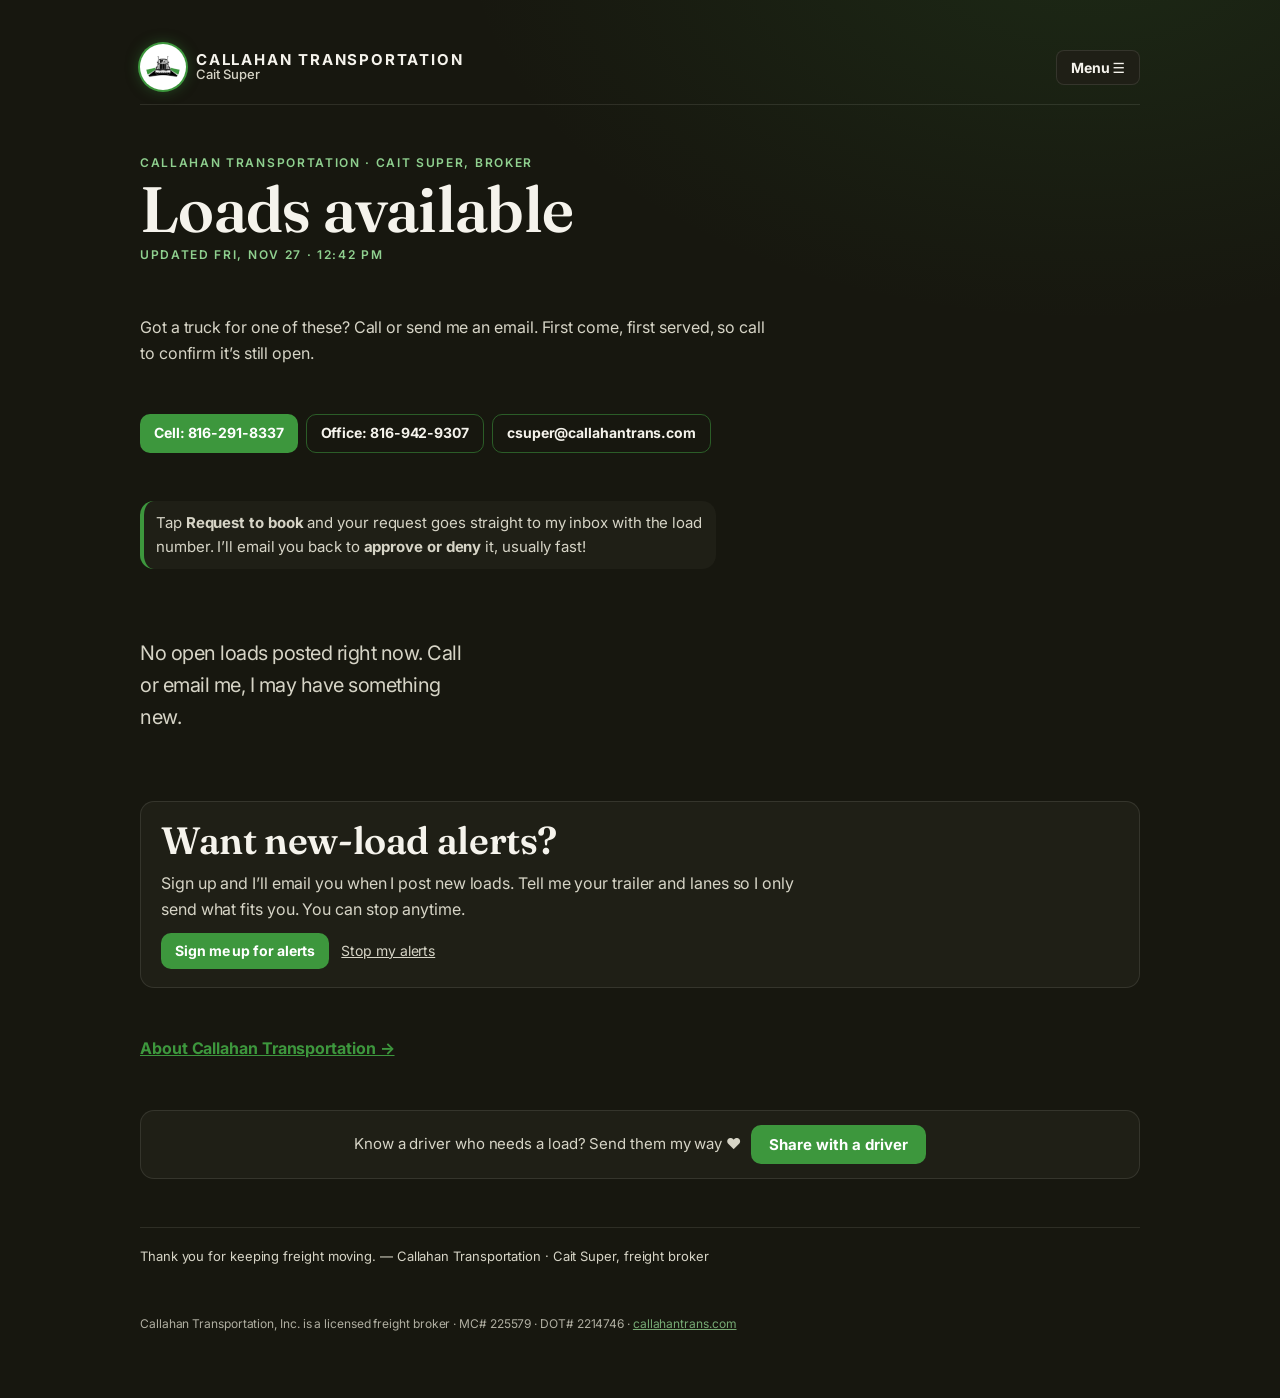
==== commit 56340ff9: "Update open loads 11/27 12:42 PM Co-Authored-By: Claude Opus 5.5 <noreply@anthropic.com>" ====
--- a/cait/index.html
+++ b/cait/index.html
@@ -134,7 +134,7 @@
   <p class="broker-line">Callahan Transportation, Inc. is a licensed freight broker · MC# 225579 · DOT# 2214746 · <a href="https://www.callahantrans.com" target="_blank" rel="noopener">callahantrans.com</a></p>
 </div>
 
-<script type="application/json" id="data">{"updated": "Fri, Nov 27 · 11:43 AM", "loads": [{"load": "125517", "from": "St Louis, MO", "to": "Eustis, FL", "when": "Tue 12/1", "equip": "Hot shot", "freight": "Palletized stone", "weight": "18,447 lb", "notes": "974 miles", "tag": "Flatbed"}]}</script>
+<script type="application/json" id="data">{"updated": "Fri, Nov 27 · 12:42 PM", "loads": [{"load": "125517", "from": "St Louis, MO", "to": "Eustis, FL", "when": "Tue 12/1", "equip": "Hot shot", "freight": "Palletized stone", "weight": "18,447 lb", "notes": "974 miles", "tag": "Flatbed"}]}</script>
 <script>
 (function () {
   const list = document.getElementById('list');
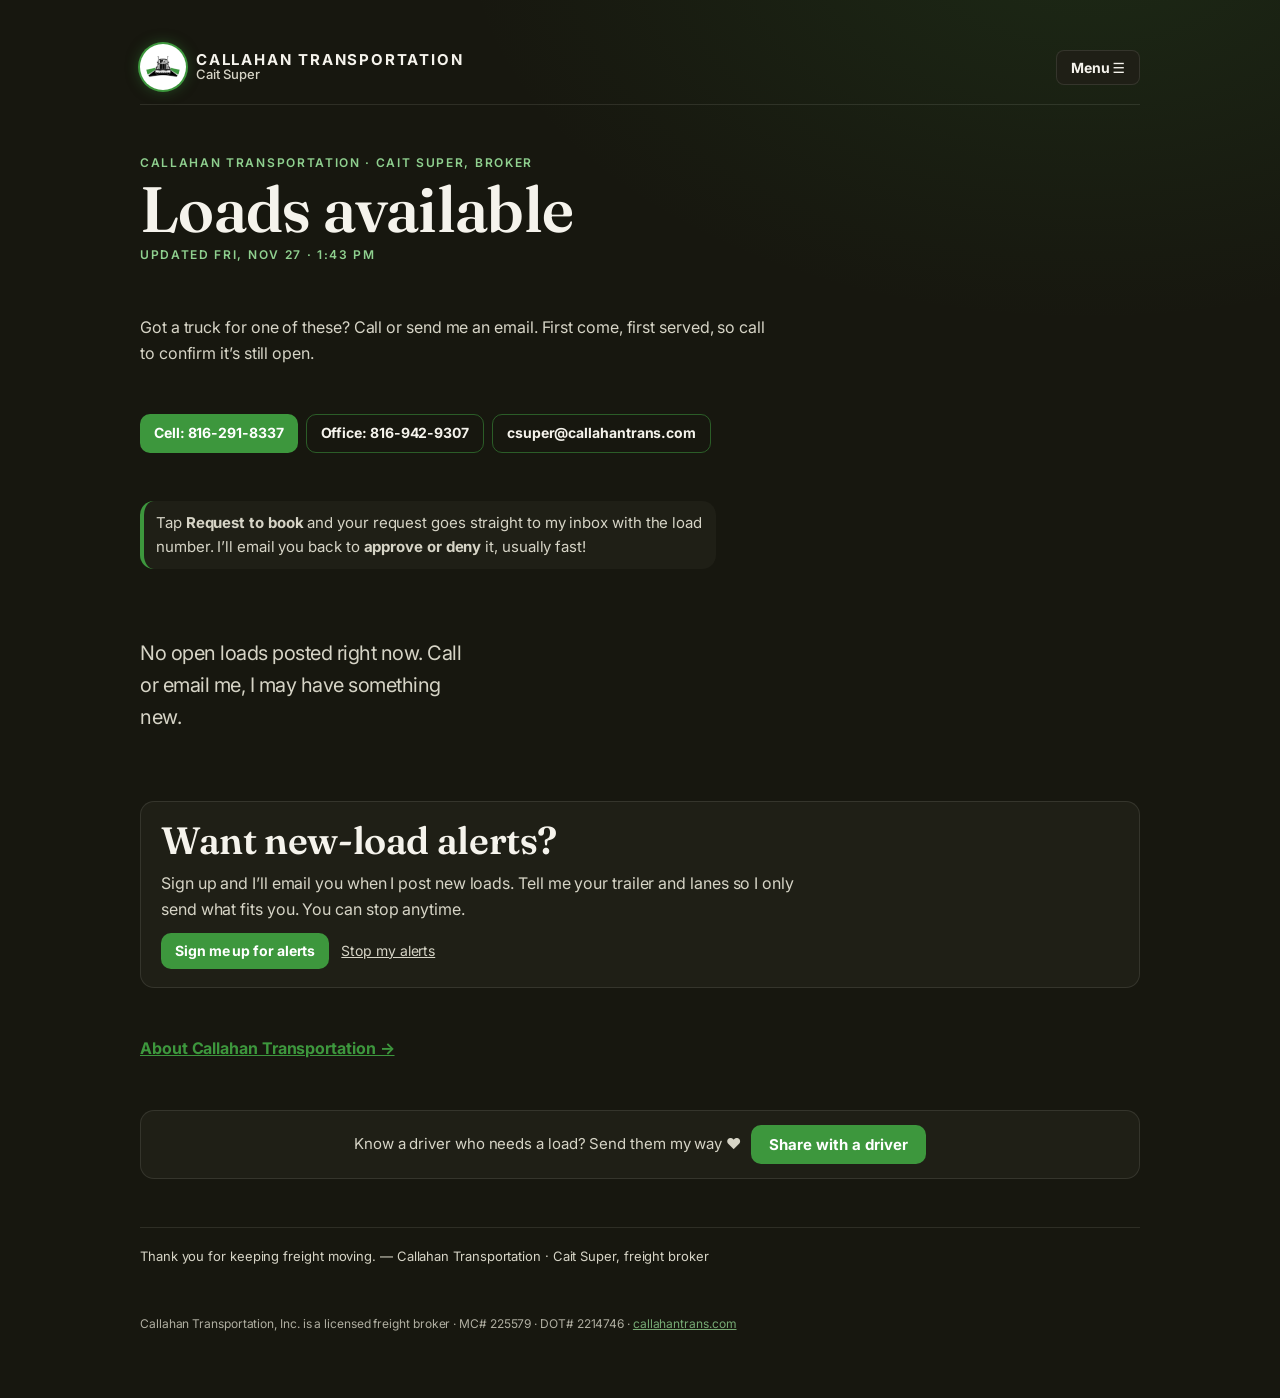
==== commit c68e6c20: "Update open loads 11/27 1:43 PM Co-Authored-By: Claude Opus 5.5 <noreply@anthropic.com>" ====
--- a/cait/index.html
+++ b/cait/index.html
@@ -134,7 +134,7 @@
   <p class="broker-line">Callahan Transportation, Inc. is a licensed freight broker · MC# 225579 · DOT# 2214746 · <a href="https://www.callahantrans.com" target="_blank" rel="noopener">callahantrans.com</a></p>
 </div>
 
-<script type="application/json" id="data">{"updated": "Fri, Nov 27 · 12:42 PM", "loads": [{"load": "125517", "from": "St Louis, MO", "to": "Eustis, FL", "when": "Tue 12/1", "equip": "Hot shot", "freight": "Palletized stone", "weight": "18,447 lb", "notes": "974 miles", "tag": "Flatbed"}]}</script>
+<script type="application/json" id="data">{"updated": "Fri, Nov 27 · 1:43 PM", "loads": [{"load": "125517", "from": "St Louis, MO", "to": "Eustis, FL", "when": "Tue 12/1", "equip": "Hot shot", "freight": "Palletized stone", "weight": "18,447 lb", "notes": "974 miles", "tag": "Flatbed"}]}</script>
 <script>
 (function () {
   const list = document.getElementById('list');
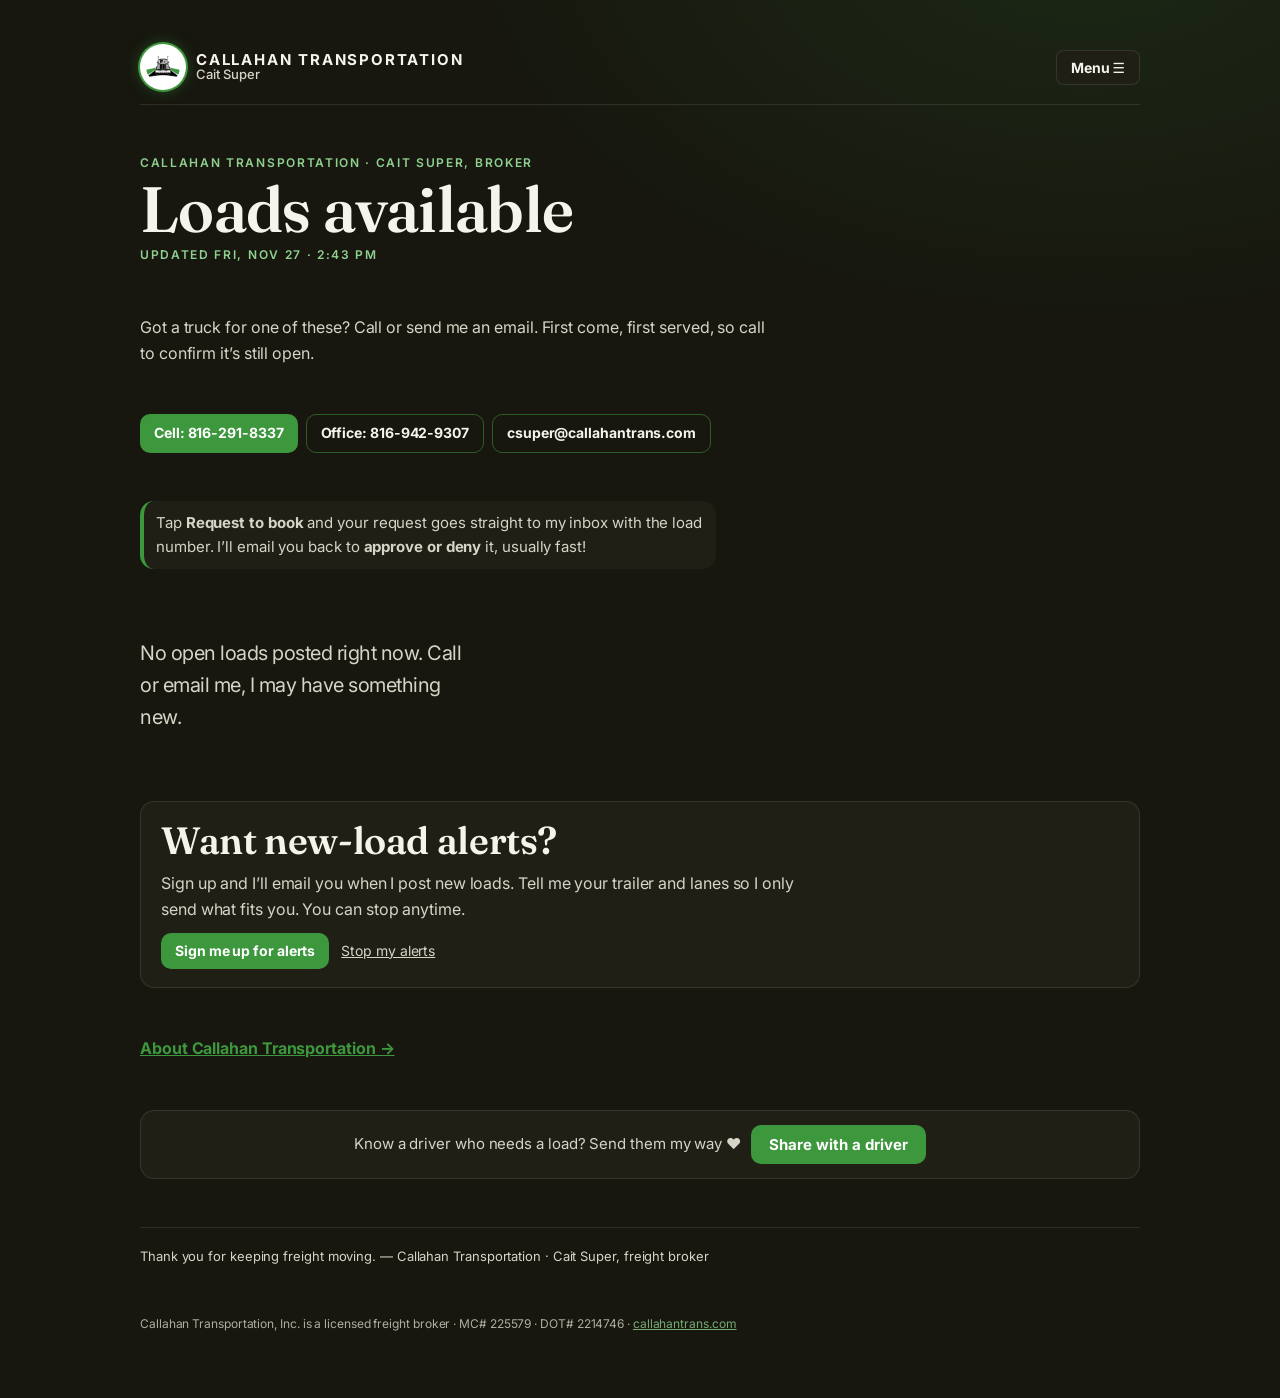
==== commit bb4d7a37: "Update open loads 11/27 2:43 PM Co-Authored-By: Claude Opus 5.5 <noreply@anthropic.com>" ====
--- a/cait/index.html
+++ b/cait/index.html
@@ -134,7 +134,7 @@
   <p class="broker-line">Callahan Transportation, Inc. is a licensed freight broker · MC# 225579 · DOT# 2214746 · <a href="https://www.callahantrans.com" target="_blank" rel="noopener">callahantrans.com</a></p>
 </div>
 
-<script type="application/json" id="data">{"updated": "Fri, Nov 27 · 1:43 PM", "loads": [{"load": "125517", "from": "St Louis, MO", "to": "Eustis, FL", "when": "Tue 12/1", "equip": "Hot shot", "freight": "Palletized stone", "weight": "18,447 lb", "notes": "974 miles", "tag": "Flatbed"}]}</script>
+<script type="application/json" id="data">{"updated": "Fri, Nov 27 · 2:43 PM", "loads": [{"load": "125517", "from": "St Louis, MO", "to": "Eustis, FL", "when": "Tue 12/1", "equip": "Hot shot", "freight": "Palletized stone", "weight": "18,447 lb", "notes": "974 miles", "tag": "Flatbed"}]}</script>
 <script>
 (function () {
   const list = document.getElementById('list');
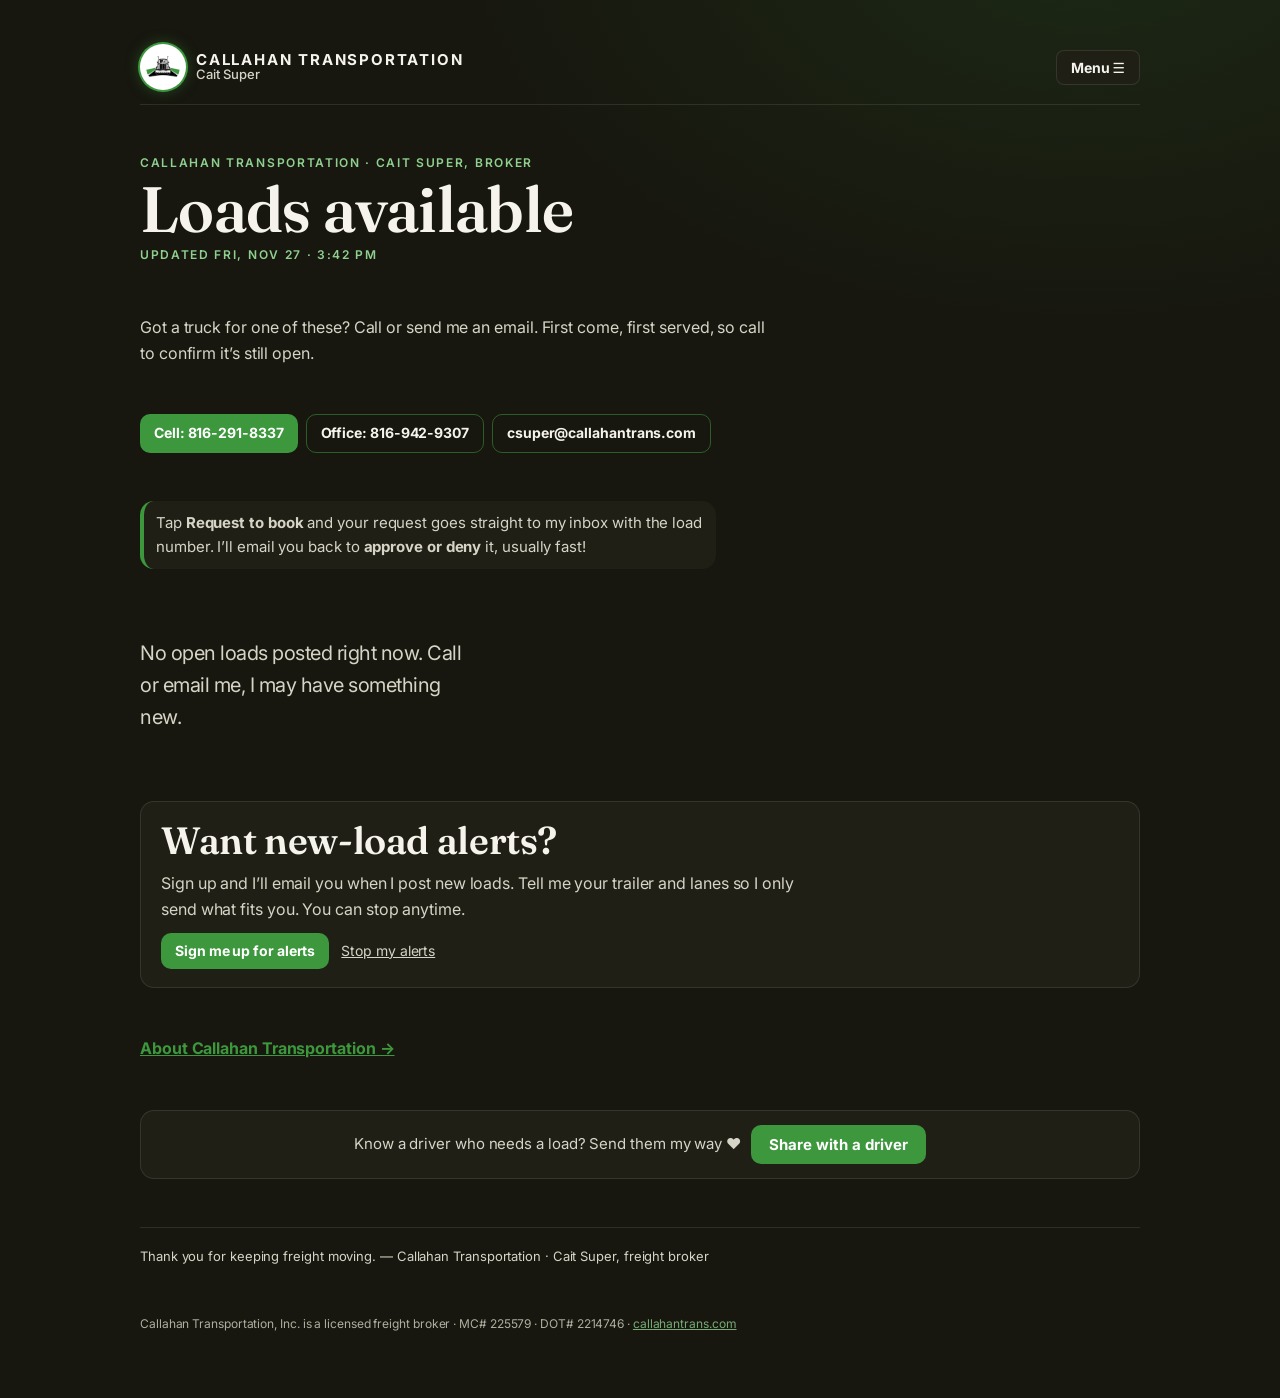
==== commit 5295b67d: "Update open loads 11/27 3:42 PM Co-Authored-By: Claude Opus 5.5 <noreply@anthropic.com>" ====
--- a/cait/index.html
+++ b/cait/index.html
@@ -134,7 +134,7 @@
   <p class="broker-line">Callahan Transportation, Inc. is a licensed freight broker · MC# 225579 · DOT# 2214746 · <a href="https://www.callahantrans.com" target="_blank" rel="noopener">callahantrans.com</a></p>
 </div>
 
-<script type="application/json" id="data">{"updated": "Fri, Nov 27 · 2:43 PM", "loads": [{"load": "125517", "from": "St Louis, MO", "to": "Eustis, FL", "when": "Tue 12/1", "equip": "Hot shot", "freight": "Palletized stone", "weight": "18,447 lb", "notes": "974 miles", "tag": "Flatbed"}]}</script>
+<script type="application/json" id="data">{"updated": "Fri, Nov 27 · 3:42 PM", "loads": [{"load": "125517", "from": "St Louis, MO", "to": "Eustis, FL", "when": "Tue 12/1", "equip": "Hot shot", "freight": "Palletized stone", "weight": "18,447 lb", "notes": "974 miles", "tag": "Flatbed"}]}</script>
 <script>
 (function () {
   const list = document.getElementById('list');
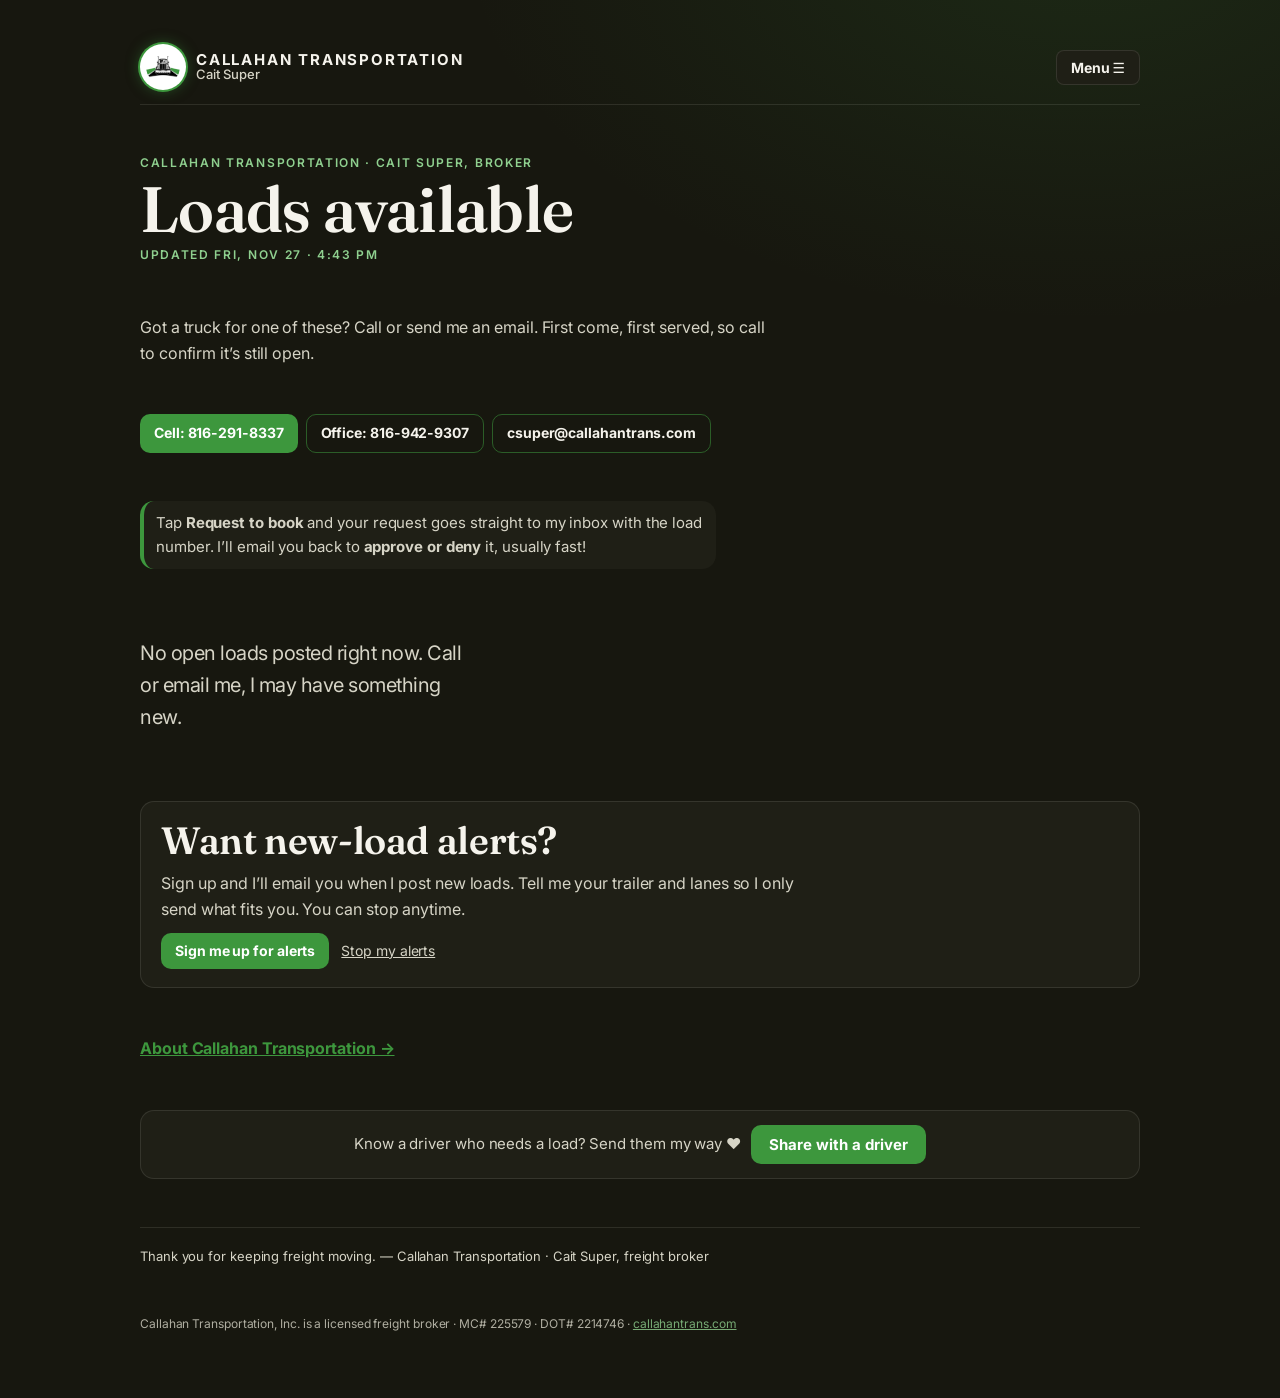
==== commit 9db13845: "Update open loads 11/27 4:43 PM Co-Authored-By: Claude Opus 5.5 <noreply@anthropic.com>" ====
--- a/cait/index.html
+++ b/cait/index.html
@@ -134,7 +134,7 @@
   <p class="broker-line">Callahan Transportation, Inc. is a licensed freight broker · MC# 225579 · DOT# 2214746 · <a href="https://www.callahantrans.com" target="_blank" rel="noopener">callahantrans.com</a></p>
 </div>
 
-<script type="application/json" id="data">{"updated": "Fri, Nov 27 · 3:42 PM", "loads": [{"load": "125517", "from": "St Louis, MO", "to": "Eustis, FL", "when": "Tue 12/1", "equip": "Hot shot", "freight": "Palletized stone", "weight": "18,447 lb", "notes": "974 miles", "tag": "Flatbed"}]}</script>
+<script type="application/json" id="data">{"updated": "Fri, Nov 27 · 4:43 PM", "loads": [{"load": "125517", "from": "St Louis, MO", "to": "Eustis, FL", "when": "Tue 12/1", "equip": "Hot shot", "freight": "Palletized stone", "weight": "18,447 lb", "notes": "974 miles", "tag": "Flatbed"}]}</script>
 <script>
 (function () {
   const list = document.getElementById('list');
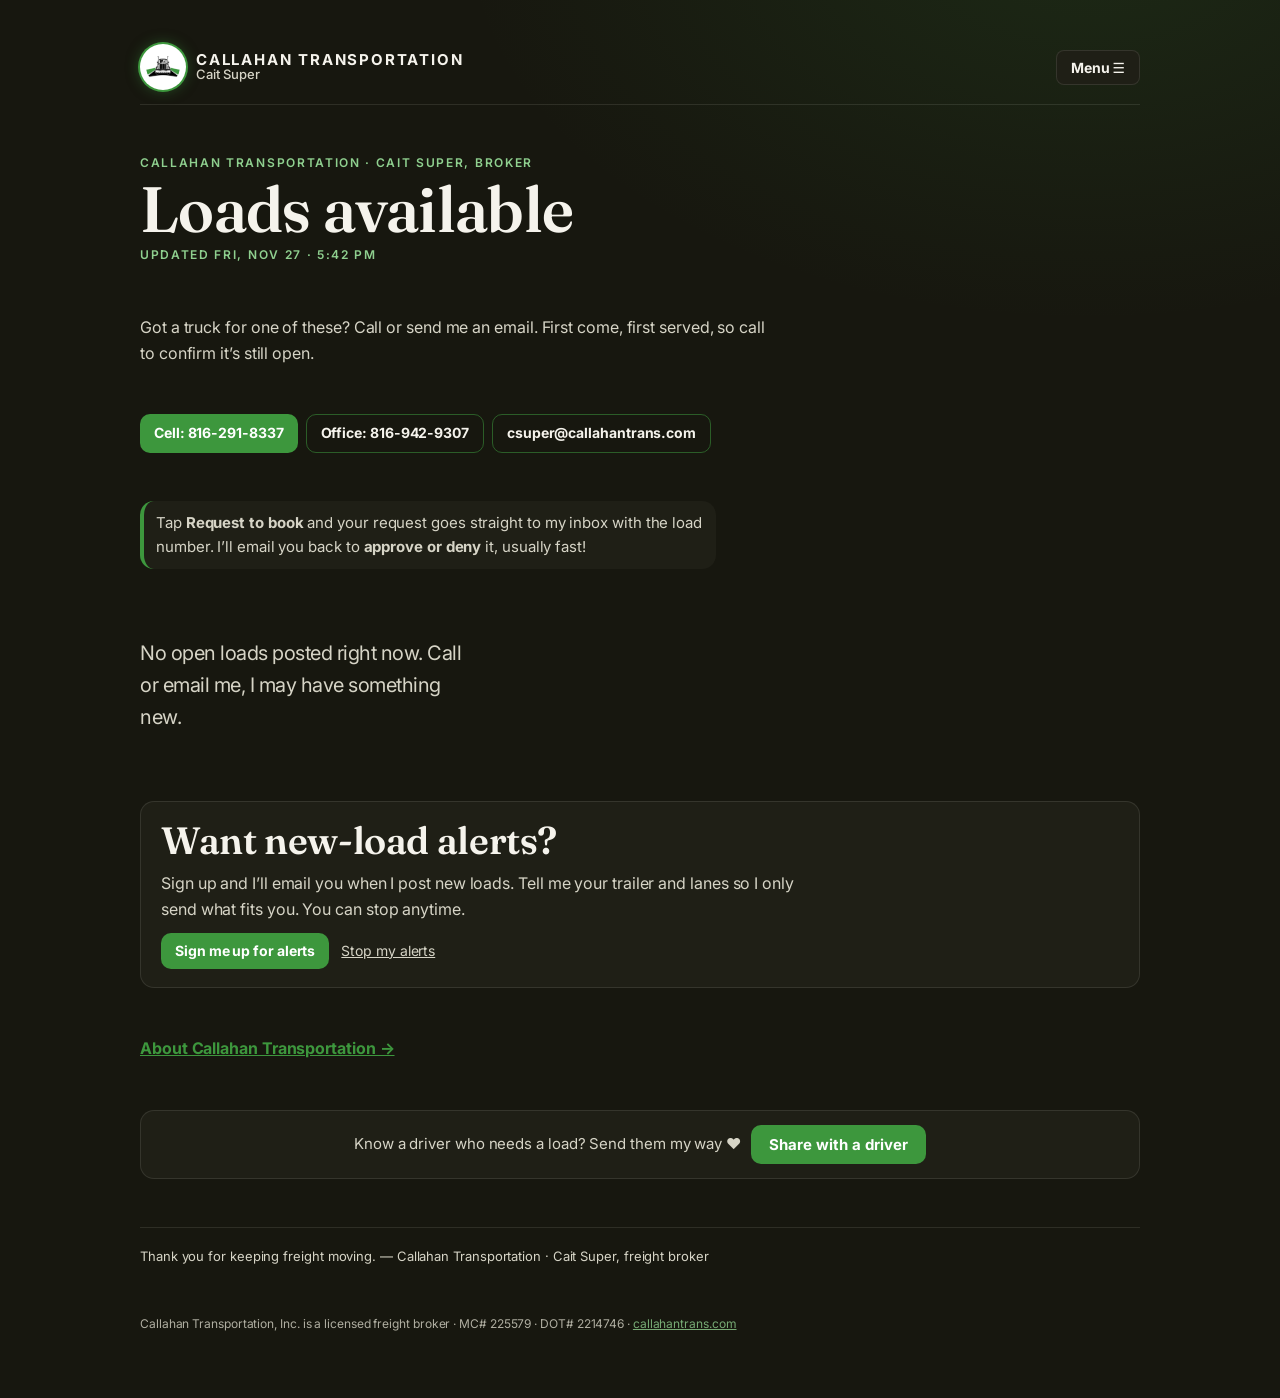
==== commit 36367c8b: "Update open loads 11/27 5:42 PM Co-Authored-By: Claude Opus 5.5 <noreply@anthropic.com>" ====
--- a/cait/index.html
+++ b/cait/index.html
@@ -134,7 +134,7 @@
   <p class="broker-line">Callahan Transportation, Inc. is a licensed freight broker · MC# 225579 · DOT# 2214746 · <a href="https://www.callahantrans.com" target="_blank" rel="noopener">callahantrans.com</a></p>
 </div>
 
-<script type="application/json" id="data">{"updated": "Fri, Nov 27 · 4:43 PM", "loads": [{"load": "125517", "from": "St Louis, MO", "to": "Eustis, FL", "when": "Tue 12/1", "equip": "Hot shot", "freight": "Palletized stone", "weight": "18,447 lb", "notes": "974 miles", "tag": "Flatbed"}]}</script>
+<script type="application/json" id="data">{"updated": "Fri, Nov 27 · 5:42 PM", "loads": [{"load": "125517", "from": "St Louis, MO", "to": "Eustis, FL", "when": "Tue 12/1", "equip": "Hot shot", "freight": "Palletized stone", "weight": "18,447 lb", "notes": "974 miles", "tag": "Flatbed"}]}</script>
 <script>
 (function () {
   const list = document.getElementById('list');
